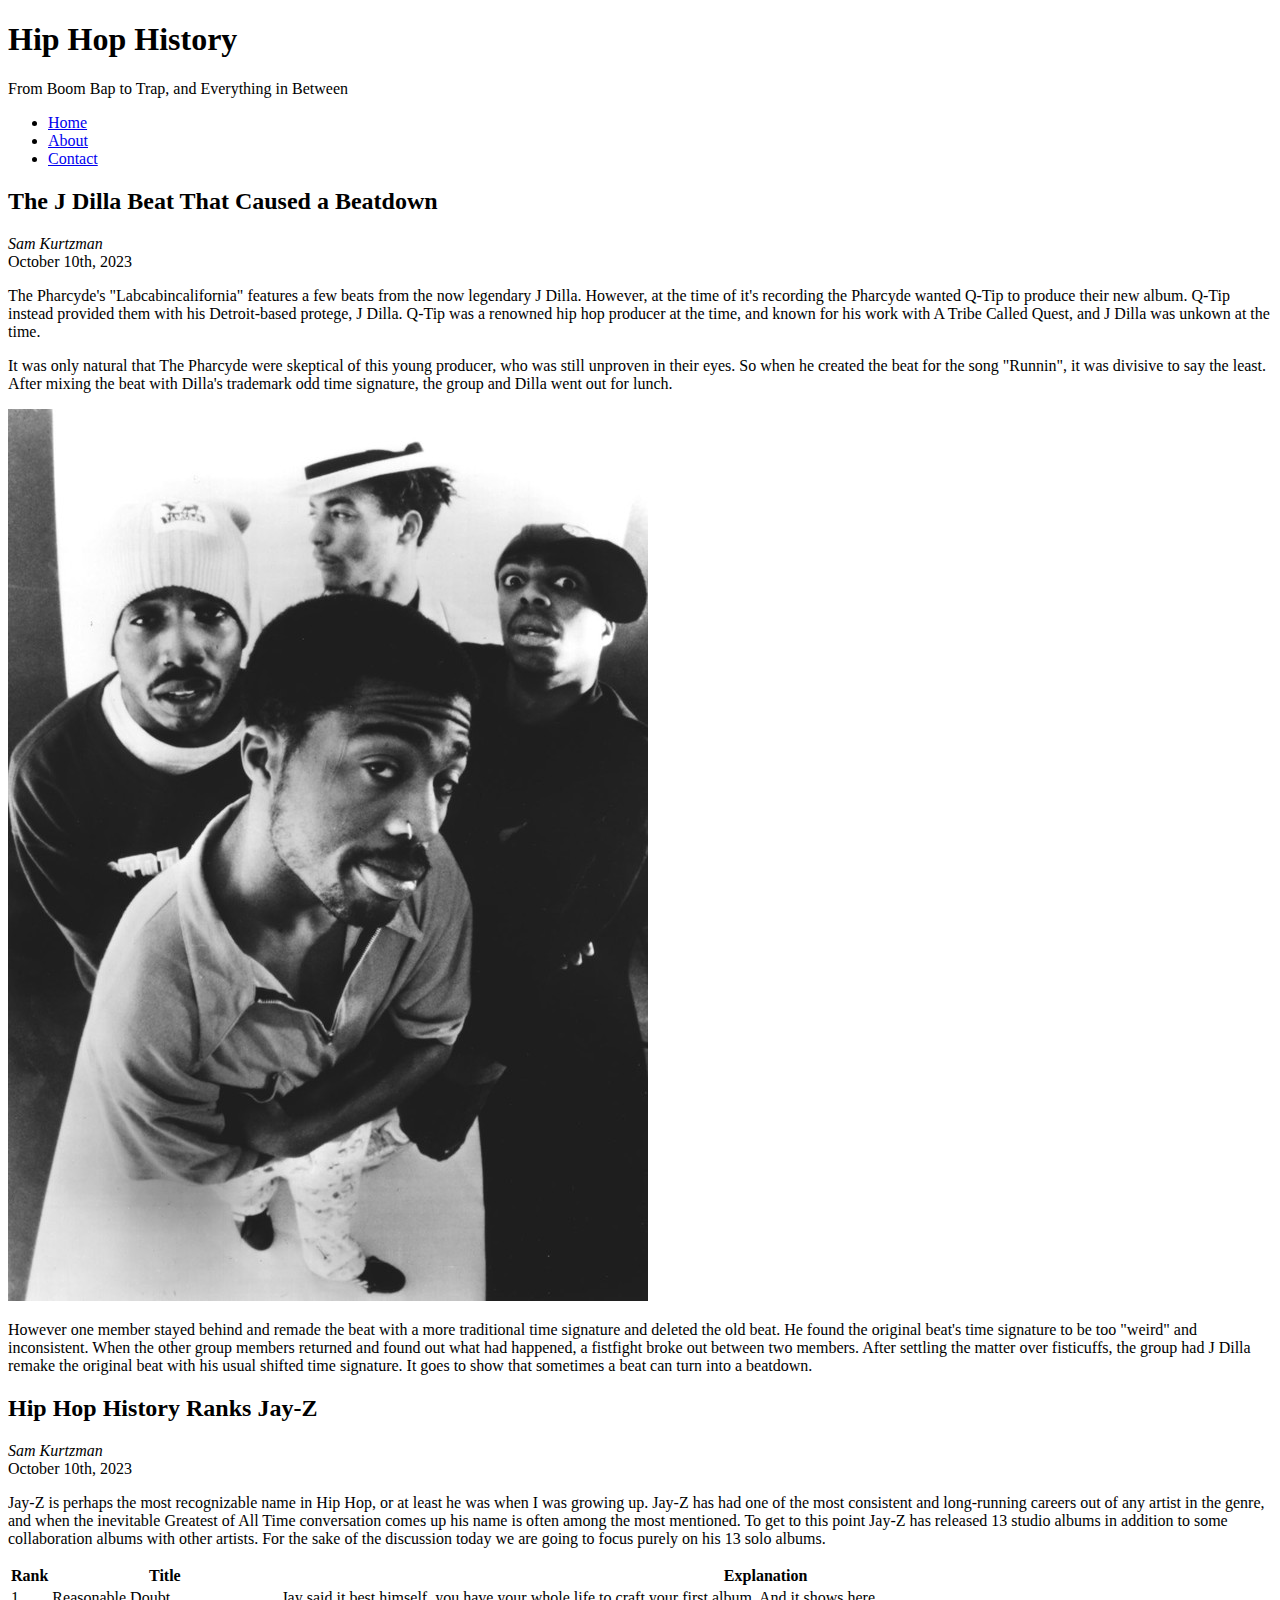
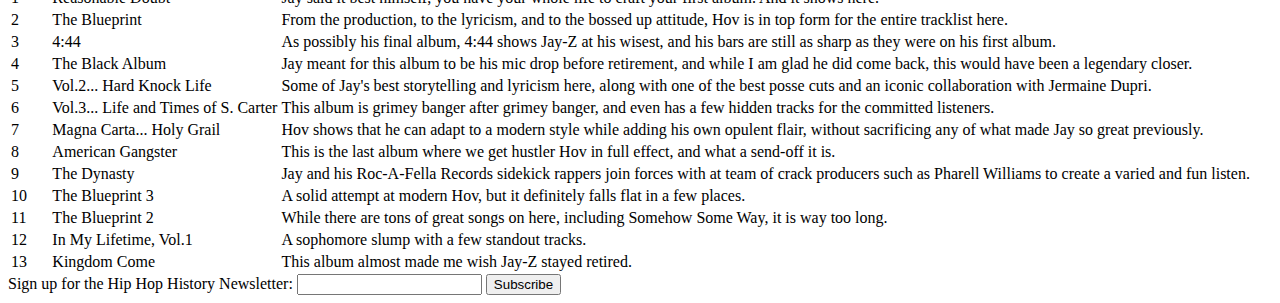
==== index.html @ 65f1a8da "Mark Up & Images" ====
<!doctype html>
<html lang="en">
<head>
    <meta charset="UTF-8">
    <meta name="viewport"
          content="width=device-width, user-scalable=no, initial-scale=1.0, maximum-scale=1.0, minimum-scale=1.0">
    <meta http-equiv="X-UA-Compatible" content="ie=edge">
    <title>Home - Hip Hop History</title>
</head>
<body>
    <header>
        <h1>Hip Hop History</h1>
        <p>From Boom Bap to Trap, and Everything in Between</p>
        <nav>
            <ul>
                <li><a href="index.html">Home</a></li>
                <li><a href="about.html">About</a></li>
                <li><a href="contact.html">Contact</a></li>
            </ul>
        </nav>
    </header>
    <article>
        <h2>The J Dilla Beat That Caused a Beatdown</h2>
        <address>Sam Kurtzman</address>
        <time datetime="2023-10-17"> October 10th, 2023</time>
        <p>The Pharcyde's "Labcabincalifornia" features a few beats from the now legendary J Dilla. However, at the time of it's recording the Pharcyde wanted Q-Tip to produce their new album. Q-Tip instead provided them with his Detroit-based protege, J Dilla. Q-Tip was a renowned hip hop producer at the time, and known for his work with A Tribe Called Quest, and J Dilla was unkown at the time.</p>
        <p>It was only natural that The Pharcyde were skeptical of this young producer, who was still unproven in their eyes. So when he created the beat for the song "Runnin", it was divisive to say the least. After mixing the beat with Dilla's trademark odd time signature, the group and Dilla went out for lunch.</p>
        <img src="pharcyde.jpg" alt="The Pharcyde">
        <p>However one member stayed behind and remade the beat with a more traditional time signature and deleted the old beat. He found the original beat's time signature to be too "weird" and inconsistent. When the other group members returned and found out what had happened, a fistfight broke out between two members. After settling the matter over fisticuffs, the group had J Dilla remake the original beat with his usual shifted time signature. It goes to show that sometimes a beat can turn into a beatdown.</p>
    </article>
    <article>
        <h2>Hip Hop History Ranks Jay-Z</h2>
        <address>Sam Kurtzman</address>
        <time datetime="2023-10-17"> October 10th, 2023</time>
        <p>Jay-Z is perhaps the most recognizable name in Hip Hop, or at least he was when I was growing up. Jay-Z has had one of the most consistent and long-running careers out of any artist in the genre, and when the inevitable Greatest of All Time conversation comes up his name is often among the most mentioned. To get to this point Jay-Z has released 13 studio albums in addition to some collaboration albums with other artists. For the sake of the discussion today we are going to focus purely on his 13 solo albums. </p>
        <table>
            <tr>
                <th>Rank</th>
                <th>Title</th>
                <th>Explanation</th>
            </tr>
            <tr>
                <td>1</td>
                <td>Reasonable Doubt</td>
                <td>Jay said it best himself, you have your whole life to craft your first album. And it shows here.</td>
            </tr>
            <tr>
                <td>2</td>
                <td>The Blueprint</td>
                <td>From the production, to the lyricism, and to the bossed up attitude, Hov is in top form for the entire tracklist here.</td>
            </tr>
            <tr>
                <td>3</td>
                <td>4:44</td>
                <td>As possibly his final album, 4:44 shows Jay-Z at his wisest, and his bars are still as sharp as they were on his first album.</td>
            </tr>
            <tr>
                <td>4</td>
                <td>The Black Album</td>
                <td>Jay meant for this album to be his mic drop before retirement, and while I am glad he did come back, this would have been a legendary closer.</td>
            </tr>
            <tr>
                <td>5</td>
                <td>Vol.2... Hard Knock Life</td>
                <td>Some of Jay's best storytelling and lyricism here, along with one of the best posse cuts and an iconic collaboration with Jermaine Dupri.</td>
            </tr>
            <tr>
                <td>6</td>
                <td>Vol.3... Life and Times of S. Carter</td>
                <td>This album is grimey banger after grimey banger, and even has a few hidden tracks for the committed listeners.</td>
            </tr>
            <tr>
                <td>7</td>
                <td>Magna Carta... Holy Grail</td>
                <td>Hov shows that he can adapt to a modern style while adding his own opulent flair, without sacrificing any of what made Jay so great previously.</td>
            </tr>
            <tr>
                <td>8</td>
                <td>American Gangster</td>
                <td>This is the last album where we get hustler Hov in full effect, and what a send-off it is.</td>
            </tr>
            <tr>
                <td>9</td>
                <td>The Dynasty</td>
                <td>Jay and his Roc-A-Fella Records sidekick rappers join forces with at team of crack producers such as Pharell Williams to create a varied and fun listen.</td>
            </tr>
            <tr>
                <td>10</td>
                <td>The Blueprint 3</td>
                <td>A solid attempt at modern Hov, but it definitely falls flat in a few places.</td>
            </tr>
            <tr>
                <td>11</td>
                <td>The Blueprint 2</td>
                <td>While there are tons of great songs on here, including Somehow Some Way, it is way too long.</td>
            </tr>
            <tr>
                <td>12</td>
                <td>In My Lifetime, Vol.1</td>
                <td>A sophomore slump with a few standout tracks.</td>
            </tr>
            <tr>
                <td>13</td>
                <td>Kingdom Come</td>
                <td>This album almost made me wish Jay-Z stayed retired.</td>
            </tr>
        </table>

    </article>
    <section>
        <form>
            <label> Sign up for the Hip Hop History Newsletter:
                <input type="text">
            </label>
            <button>Subscribe</button>
        </form>
    </section>
</body>
</html>
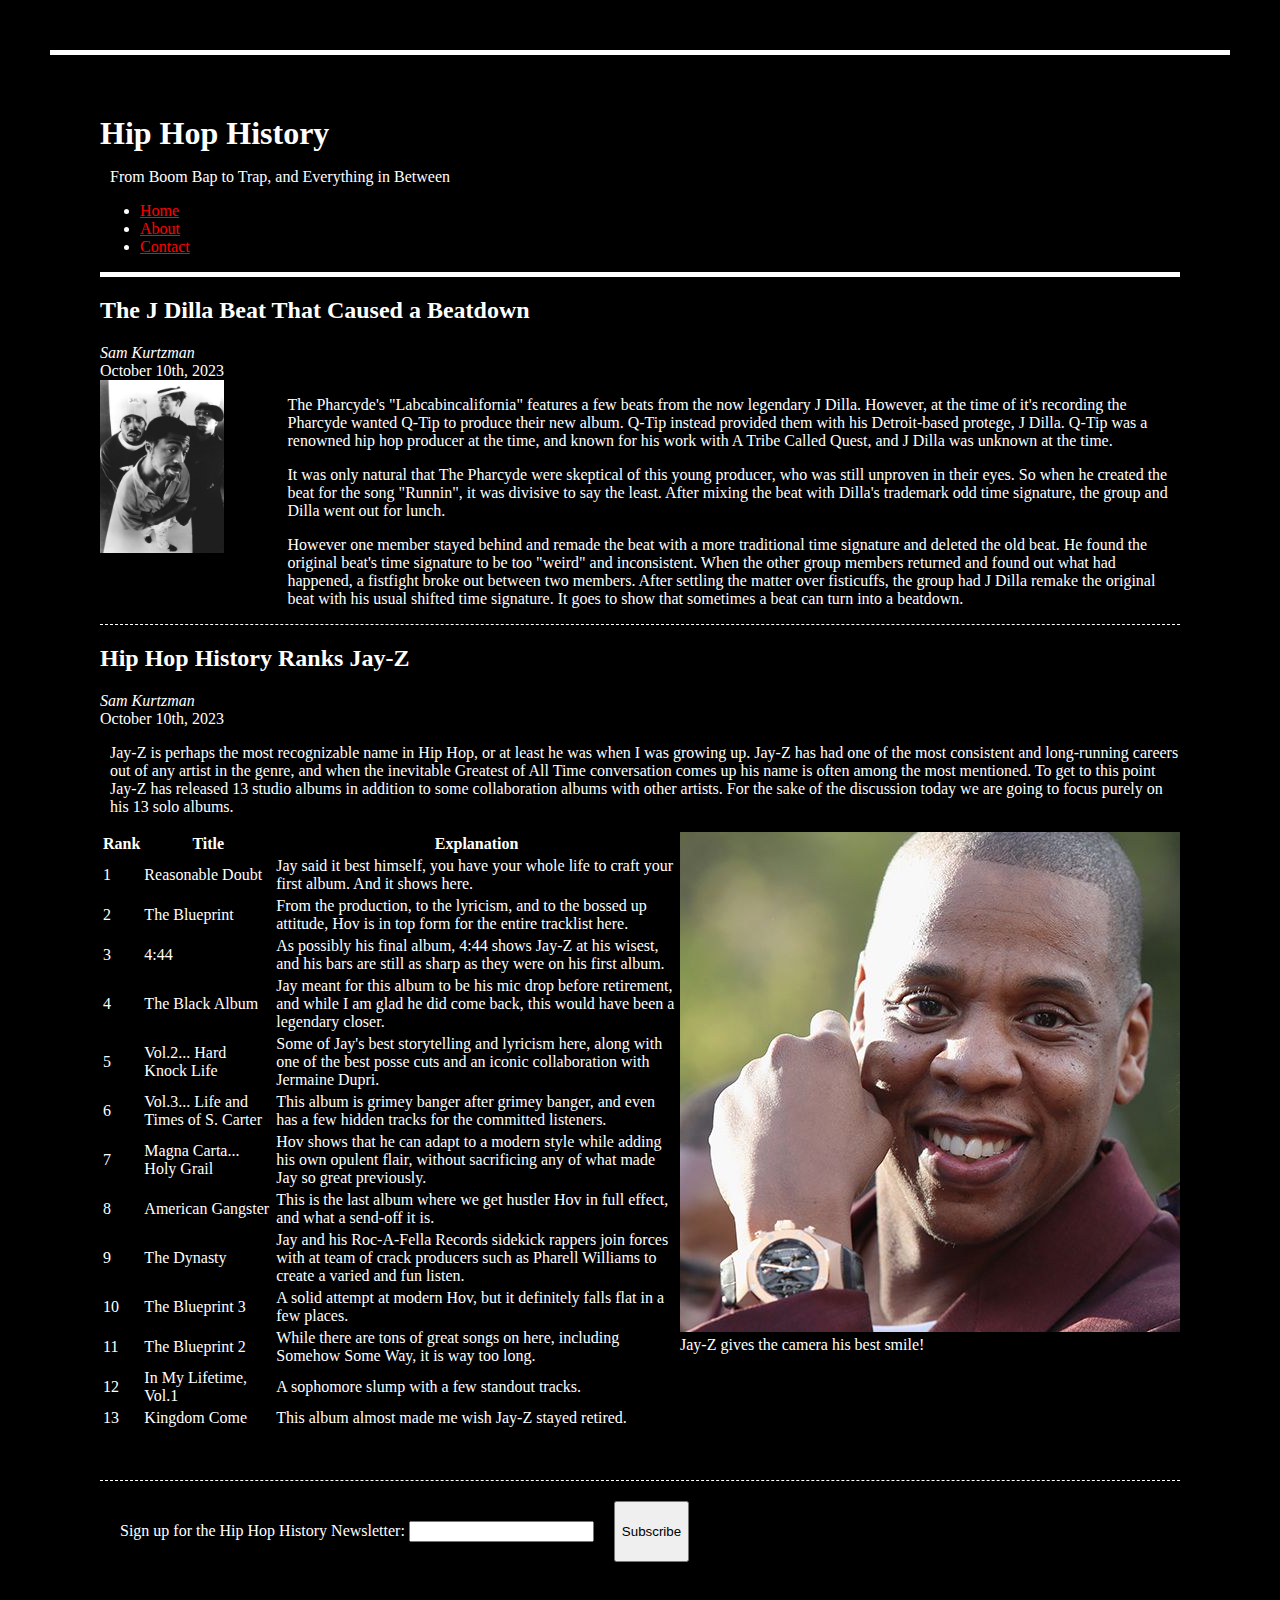
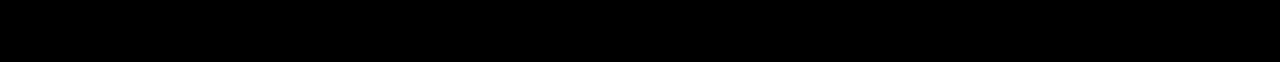
==== commit d0983947: "CSS Updates" ====
--- a/index.html
+++ b/index.html
@@ -5,6 +5,7 @@
     <meta name="viewport"
           content="width=device-width, user-scalable=no, initial-scale=1.0, maximum-scale=1.0, minimum-scale=1.0">
     <meta http-equiv="X-UA-Compatible" content="ie=edge">
+    <link rel="stylesheet" href="style.css">
     <title>Home - Hip Hop History</title>
 </head>
 <body>
@@ -19,20 +20,30 @@
             </ul>
         </nav>
     </header>
-    <article>
+    <article >
         <h2>The J Dilla Beat That Caused a Beatdown</h2>
         <address>Sam Kurtzman</address>
         <time datetime="2023-10-17"> October 10th, 2023</time>
-        <p>The Pharcyde's "Labcabincalifornia" features a few beats from the now legendary J Dilla. However, at the time of it's recording the Pharcyde wanted Q-Tip to produce their new album. Q-Tip instead provided them with his Detroit-based protege, J Dilla. Q-Tip was a renowned hip hop producer at the time, and known for his work with A Tribe Called Quest, and J Dilla was unkown at the time.</p>
-        <p>It was only natural that The Pharcyde were skeptical of this young producer, who was still unproven in their eyes. So when he created the beat for the song "Runnin", it was divisive to say the least. After mixing the beat with Dilla's trademark odd time signature, the group and Dilla went out for lunch.</p>
-        <img src="pharcyde.jpg" alt="The Pharcyde">
-        <p>However one member stayed behind and remade the beat with a more traditional time signature and deleted the old beat. He found the original beat's time signature to be too "weird" and inconsistent. When the other group members returned and found out what had happened, a fistfight broke out between two members. After settling the matter over fisticuffs, the group had J Dilla remake the original beat with his usual shifted time signature. It goes to show that sometimes a beat can turn into a beatdown.</p>
+        <div id="pharcyde-article-content">
+            <div class="uncaptioned-img">
+                <img id="pharcyde" src="pharcyde.jpg" alt="The Pharcyde">
+            </div>
+            <div>
+                <p>The Pharcyde's "Labcabincalifornia" features a few beats from the now legendary J Dilla. However, at the time of it's recording the Pharcyde wanted Q-Tip to produce their new album. Q-Tip instead provided them with his Detroit-based protege, J Dilla. Q-Tip was a renowned hip hop producer at the time, and known for his work with A Tribe Called Quest, and J Dilla was unknown at the time.</p>
+                <p>It was only natural that The Pharcyde were skeptical of this young producer, who was still unproven in their eyes. So when he created the beat for the song "Runnin", it was divisive to say the least. After mixing the beat with Dilla's trademark odd time signature, the group and Dilla went out for lunch.</p>
+                <p>However one member stayed behind and remade the beat with a more traditional time signature and deleted the old beat. He found the original beat's time signature to be too "weird" and inconsistent. When the other group members returned and found out what had happened, a fistfight broke out between two members. After settling the matter over fisticuffs, the group had J Dilla remake the original beat with his usual shifted time signature. It goes to show that sometimes a beat can turn into a beatdown.</p>
+            </div>
+        </div>
     </article>
     <article>
         <h2>Hip Hop History Ranks Jay-Z</h2>
         <address>Sam Kurtzman</address>
         <time datetime="2023-10-17"> October 10th, 2023</time>
         <p>Jay-Z is perhaps the most recognizable name in Hip Hop, or at least he was when I was growing up. Jay-Z has had one of the most consistent and long-running careers out of any artist in the genre, and when the inevitable Greatest of All Time conversation comes up his name is often among the most mentioned. To get to this point Jay-Z has released 13 studio albums in addition to some collaboration albums with other artists. For the sake of the discussion today we are going to focus purely on his 13 solo albums. </p>
+        <div class="captioned-img">
+            <img src="jayz.jpg" alt="Jay-Z"><br>Jay-Z gives the camera his best smile!
+        </div>
+
         <table>
             <tr>
                 <th>Rank</th>
@@ -107,13 +118,13 @@
         </table>
 
     </article>
-    <section>
+    <div>
         <form>
             <label> Sign up for the Hip Hop History Newsletter:
                 <input type="text">
             </label>
             <button>Subscribe</button>
         </form>
-    </section>
+    </div>
 </body>
 </html>--- a/style.css
+++ b/style.css
@@ -0,0 +1,74 @@
+body {
+    border-top: 5px solid white;
+    background: black;
+    color: white;
+    margin: 50px;
+    padding: 50px;
+    font-family: Baghdad, serif;
+}
+form {
+    display: flex;
+
+}
+#topster {
+    width: 75%;
+}
+article{
+    border-bottom: 1px dashed white;
+    margin-bottom: 20px;
+}
+h1 {
+     font-size: 2em;
+     margin: 0;
+ }
+p {
+     margin-left: 10px;
+ }
+table {
+     margin-bottom: 50px;
+ }
+header {
+     position: sticky;
+     top: 0;
+     background: black;
+     border-bottom: solid 5px white;
+     padding-top: 10px;
+ }
+label {
+     padding: 10px;
+     margin: 10px;
+ }
+.captioned-img {
+     float: right;
+ }
+a[href$=".html" i] {
+    color: red;
+}
+#pharcyde{
+    width: 70%;
+    margin-bottom: 10px;
+}
+#pharcyde-article-content {
+    display: flex;
+}
+h2 {
+    font-size: 1.5em;
+}
+h3 {
+    font-size: 1.8em;
+}
+address {
+    font-size: 1em;
+}
+time {
+    font-size: 1em;
+}
+ol {
+    font-family: Al Bayan, serif;
+}
+li {
+    font-style: italic;
+}
+ul > li {
+    font-style: normal;
+}